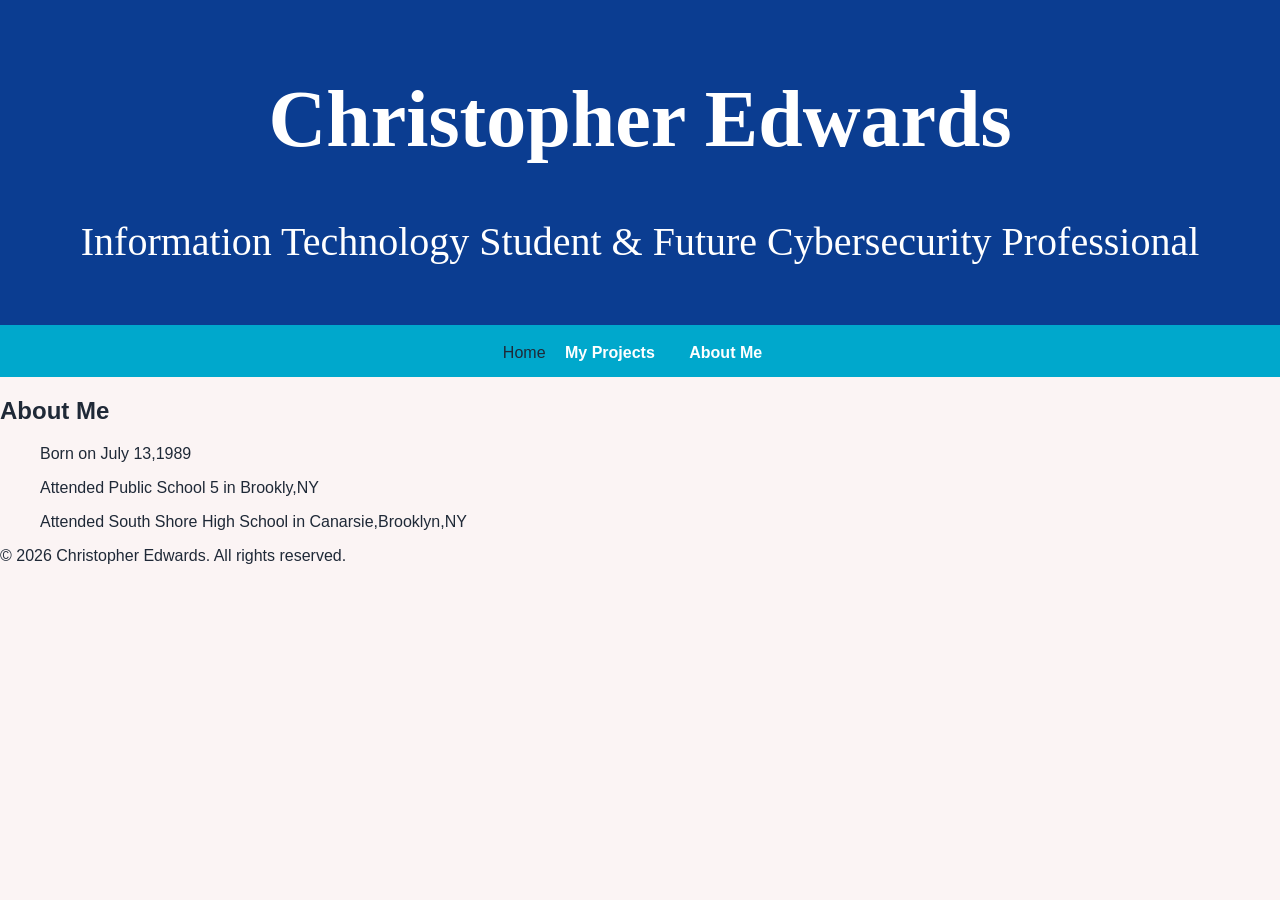
==== about.html @ 3b802c07 "change7" ====
<!DOCTYPE html>
<html lang="en">
    <head>
        <meta charset="utf-8">
        <meta name="viewport" content="width=device-width, initial-scale=1.0">
        <link rel="stylesheet" href="styles.css">
        <title>Christopher Edwards Home</title>
    </head>
    <body>
    <header>
    <h1>Christopher Edwards</h1>
    <p>Information Technology Student &amp; Future Cybersecurity Professional</p>
</header>
<nav
        <a href="index.html">Home</a>
        <a href="Projects.html">My Projects</a>
        <a href="Portfolio About.html">About Me</a>
        </nav>
        <h2>About Me</h2>
        <ol>Born on July 13,1989</ol>
        <ol>Attended Public School 5 in Brookly,NY</ol>
        <ol>Attended South Shore High School in Canarsie,Brooklyn,NY</ol>
    </body>
    <p>&copy; 2026 Christopher Edwards. All rights reserved.</p>
</footer> 
</html>
---- styles.css ----
body {
    font-family: 'Cursive', Helvetica, sans-serif;
    background-color: #fbf4f4;
    color: #1f2937;
    margin: 0;
    padding: 0;
}

header {
    background-color: #0b3d91;
    color: white;
    text-align: center;
    padding: 20px;
    border-bottom: 4px solid #00a8cc;font-family: 'brush script mt', cursive;Font-size: 2.5em;
}

nav {
    background-color: #00a8cc;
    padding: 15px;
    text-align: center;
}

nav a {
    color: white;
    text-decoration: none;
    margin: 0 15px;
    font-weight: bold;
}

nav a:hover {
    color: #ffd166;
}

.section {
    background-color: white;
    margin: 20px;
    padding: 20px;
    border: 2px solid #0b3d91;
    border-radius: 8px;
}

#welcome {
    color: #0b3d91;
    font-size: 2em;
}

footer {
    background-color: #003fac;
    color: white;
    text-align: center;
    padding: 15px;
    margin-top: 30px;
}
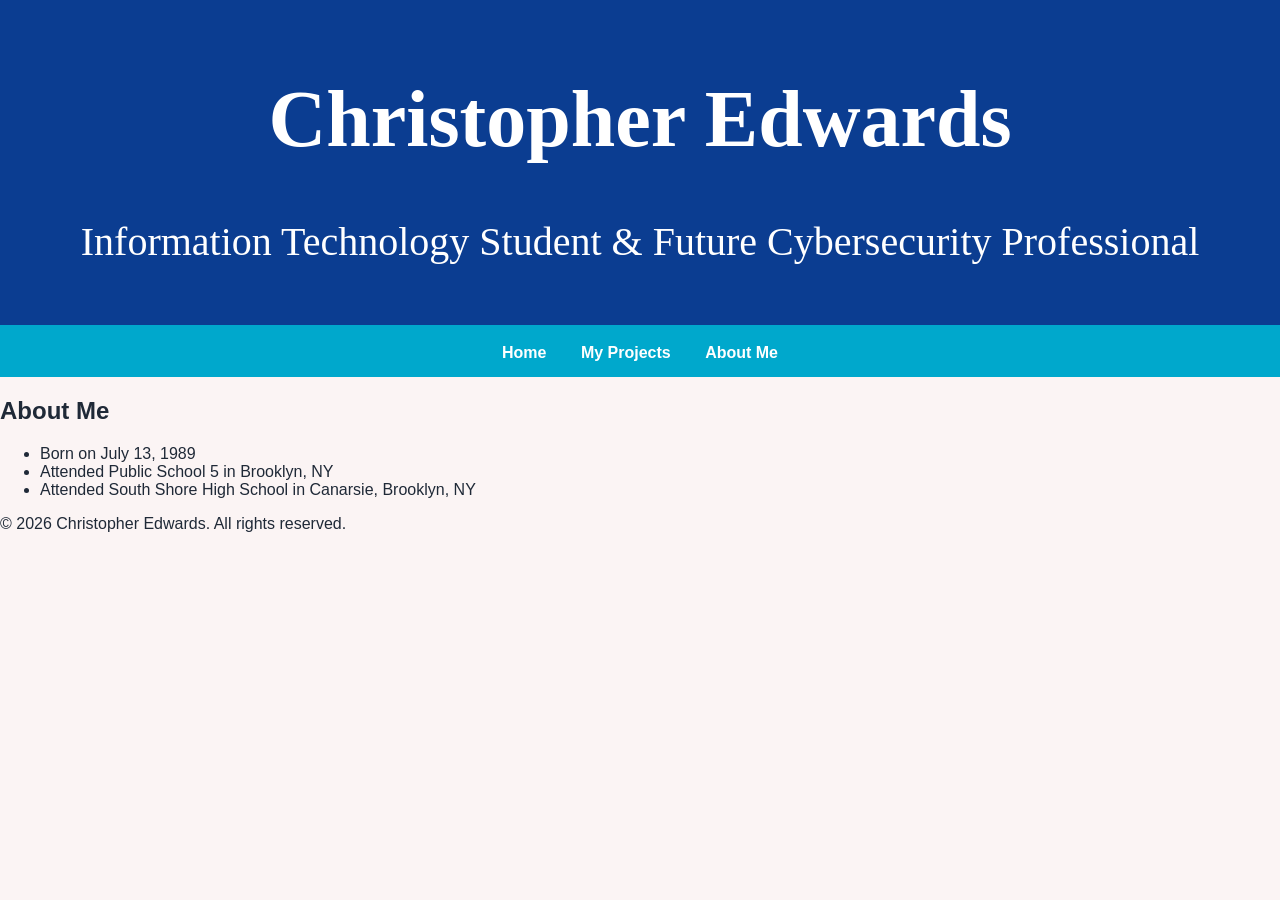
==== commit b077a8b5: "Change 8" ====
--- a/about.html
+++ b/about.html
@@ -11,15 +11,17 @@
     <h1>Christopher Edwards</h1>
     <p>Information Technology Student &amp; Future Cybersecurity Professional</p>
 </header>
-<nav
-        <a href="index.html">Home</a>
-        <a href="Projects.html">My Projects</a>
-        <a href="Portfolio About.html">About Me</a>
-        </nav>
+<nav>
+    <a href="index.html">Home</a>
+    <a href="Projects.html">My Projects</a>
+    <a href="About.html">About Me</a>
+</nav>
         <h2>About Me</h2>
-        <ol>Born on July 13,1989</ol>
-        <ol>Attended Public School 5 in Brookly,NY</ol>
-        <ol>Attended South Shore High School in Canarsie,Brooklyn,NY</ol>
+        <ul>
+            <li>Born on July 13, 1989</li>
+            <li>Attended Public School 5 in Brooklyn, NY</li>
+            <li>Attended South Shore High School in Canarsie, Brooklyn, NY</li>
+        </ul>
     </body>
     <p>&copy; 2026 Christopher Edwards. All rights reserved.</p>
 </footer> 
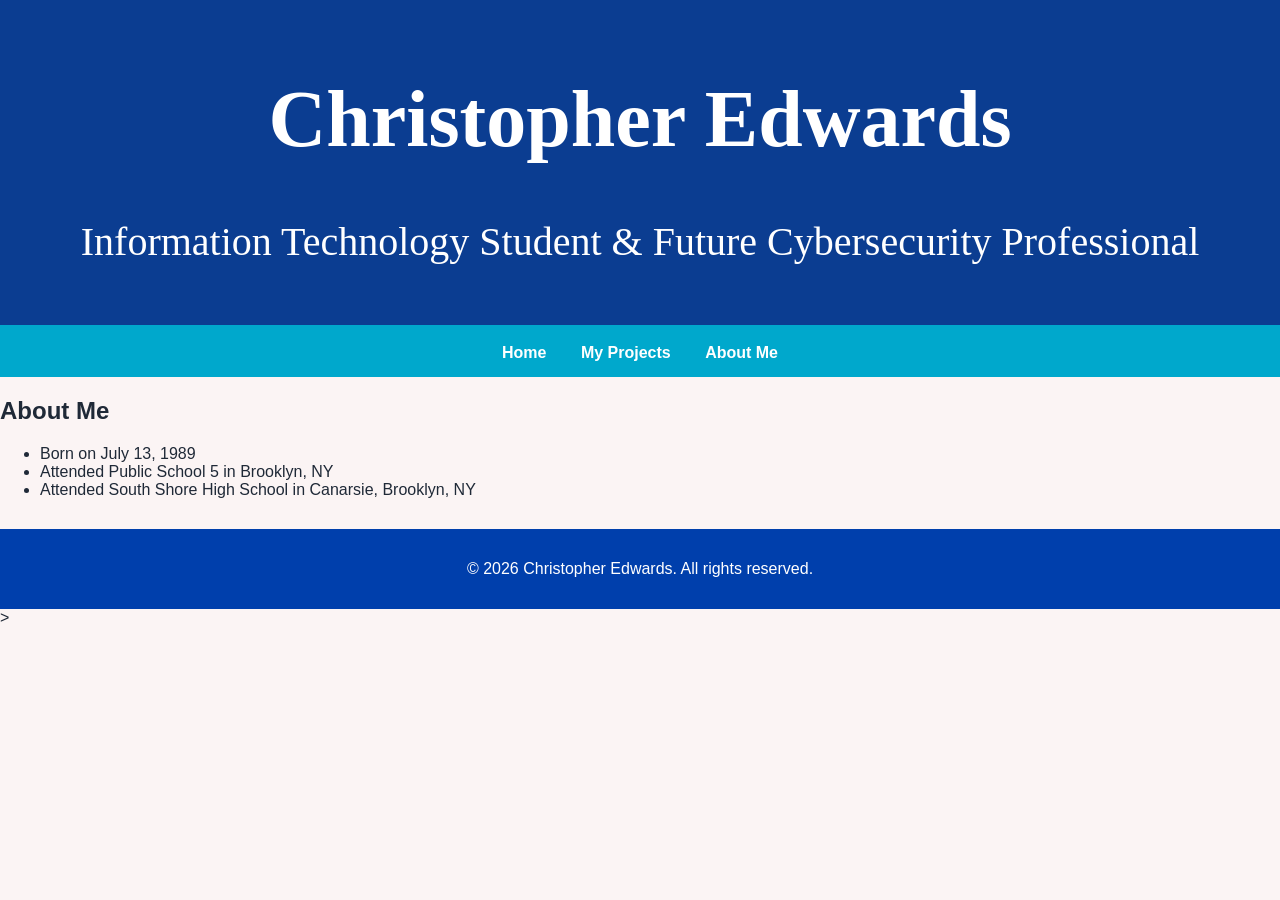
==== commit c864b797: "Change9" ====
--- a/about.html
+++ b/about.html
@@ -13,8 +13,8 @@
 </header>
 <nav>
     <a href="index.html">Home</a>
-    <a href="Projects.html">My Projects</a>
-    <a href="About.html">About Me</a>
+    <a href="projects.html">My Projects</a>
+    <a href="about.html">About Me</a>
 </nav>
         <h2>About Me</h2>
         <ul>
@@ -23,6 +23,7 @@
             <li>Attended South Shore High School in Canarsie, Brooklyn, NY</li>
         </ul>
     </body>
+<footer>
     <p>&copy; 2026 Christopher Edwards. All rights reserved.</p>
 </footer> 
-</html>
+</html>>
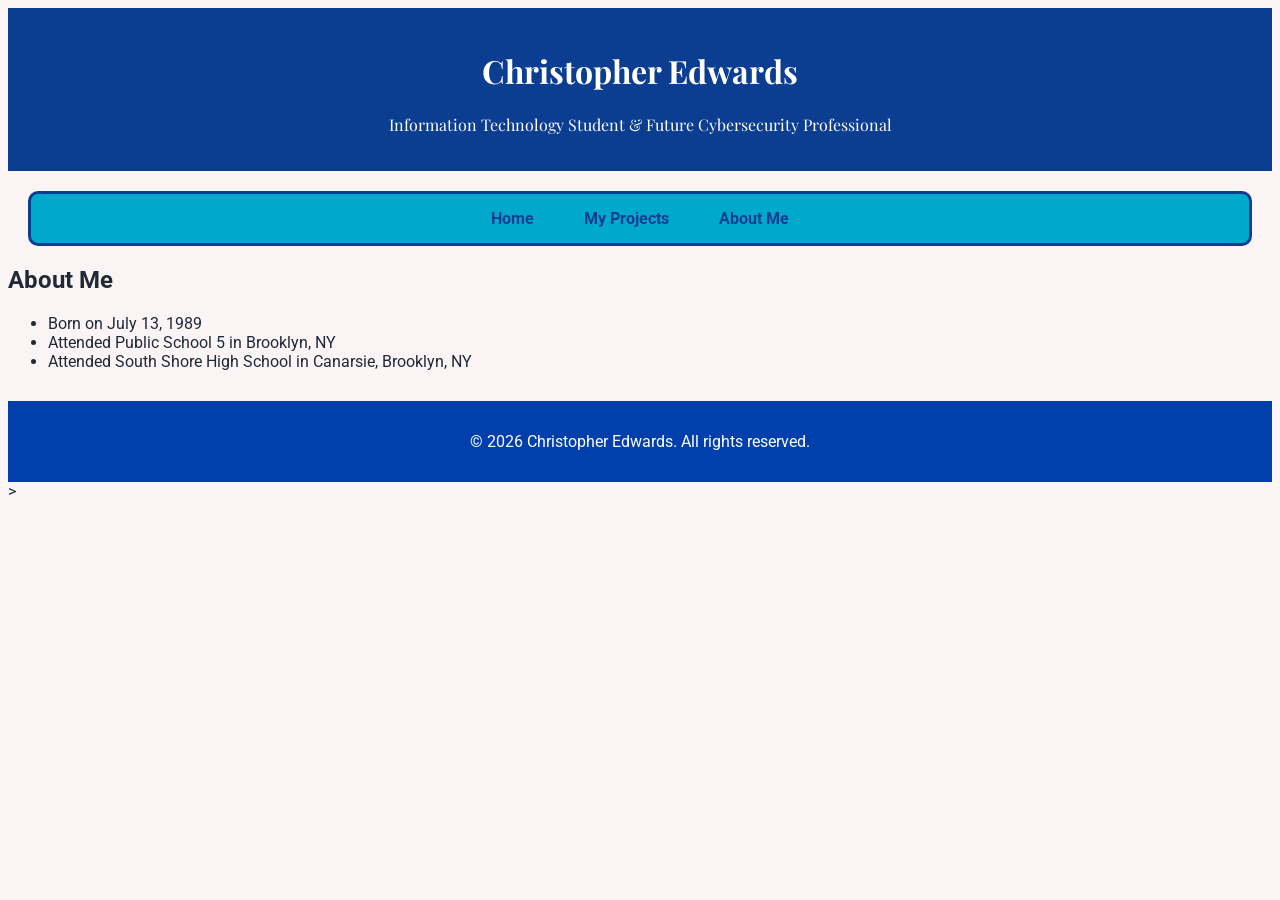
==== commit d704c99f: "Change12" ====
--- a/about.html
+++ b/about.html
@@ -3,7 +3,10 @@
     <head>
         <meta charset="utf-8">
         <meta name="viewport" content="width=device-width, initial-scale=1.0">
-        <link rel="stylesheet" href="styles.css">
+        <link rel="preconnect" href="https://fonts.googleapis.com">
+<link rel="preconnect" href="https://fonts.gstatic.com" crossorigin>
+<link href="https://fonts.googleapis.com/css2?family=Roboto:wght@400;700&family=Playfair+Display:wght@700&display=swap" rel="stylesheet">
+<link rel="stylesheet" href="styles.css">
         <title>Christopher Edwards Home</title>
     </head>
     <body>
--- a/styles.css
+++ b/styles.css
@@ -1,27 +1,33 @@
 body {
-    font-family: 'Cursive', Helvetica, sans-serif;
+    font-family: "Roboto", sans-serif;
     background-color: #fbf4f4;
     color: #1f2937;
-    margin: 0;
-    padding: 0;
 }
 
 header {
+    font-family: "Playfair Display", serif;
     background-color: #0b3d91;
     color: white;
     text-align: center;
     padding: 20px;
-    border-bottom: 4px solid #00a8cc;font-family: 'brush script mt', cursive;Font-size: 2.5em;
 }
 
-nav {
+ nav {
     background-color: #00a8cc;
     padding: 15px;
-    text-align: center;
+    border: 3px solid #0b3d91;
+    border-radius: 10px;
+    margin: 20px;
+
+    display: flex;
+    justify-content: center;
+    gap: 20px;
+    flex-wrap: wrap;
 }
 
 nav a {
-    color: white;
+    
+    color: #0b3d91;
     text-decoration: none;
     margin: 0 15px;
     font-weight: bold;
@@ -41,7 +47,7 @@
 
 #welcome {
     color: #0b3d91;
-    font-size: 2em;
+    font-size: 1.5em;
 }
 
 footer {
@@ -52,3 +58,13 @@
     margin-top: 30px;
 }
 
+@media (min-width: 768px) {
+    .container {
+        grid-template-columns: repeat(2, 1fr);
+    }
+
+    @media (min-width: 1200px) {
+    .container {
+        grid-template-columns: repeat(3, 1fr);
+    }
+
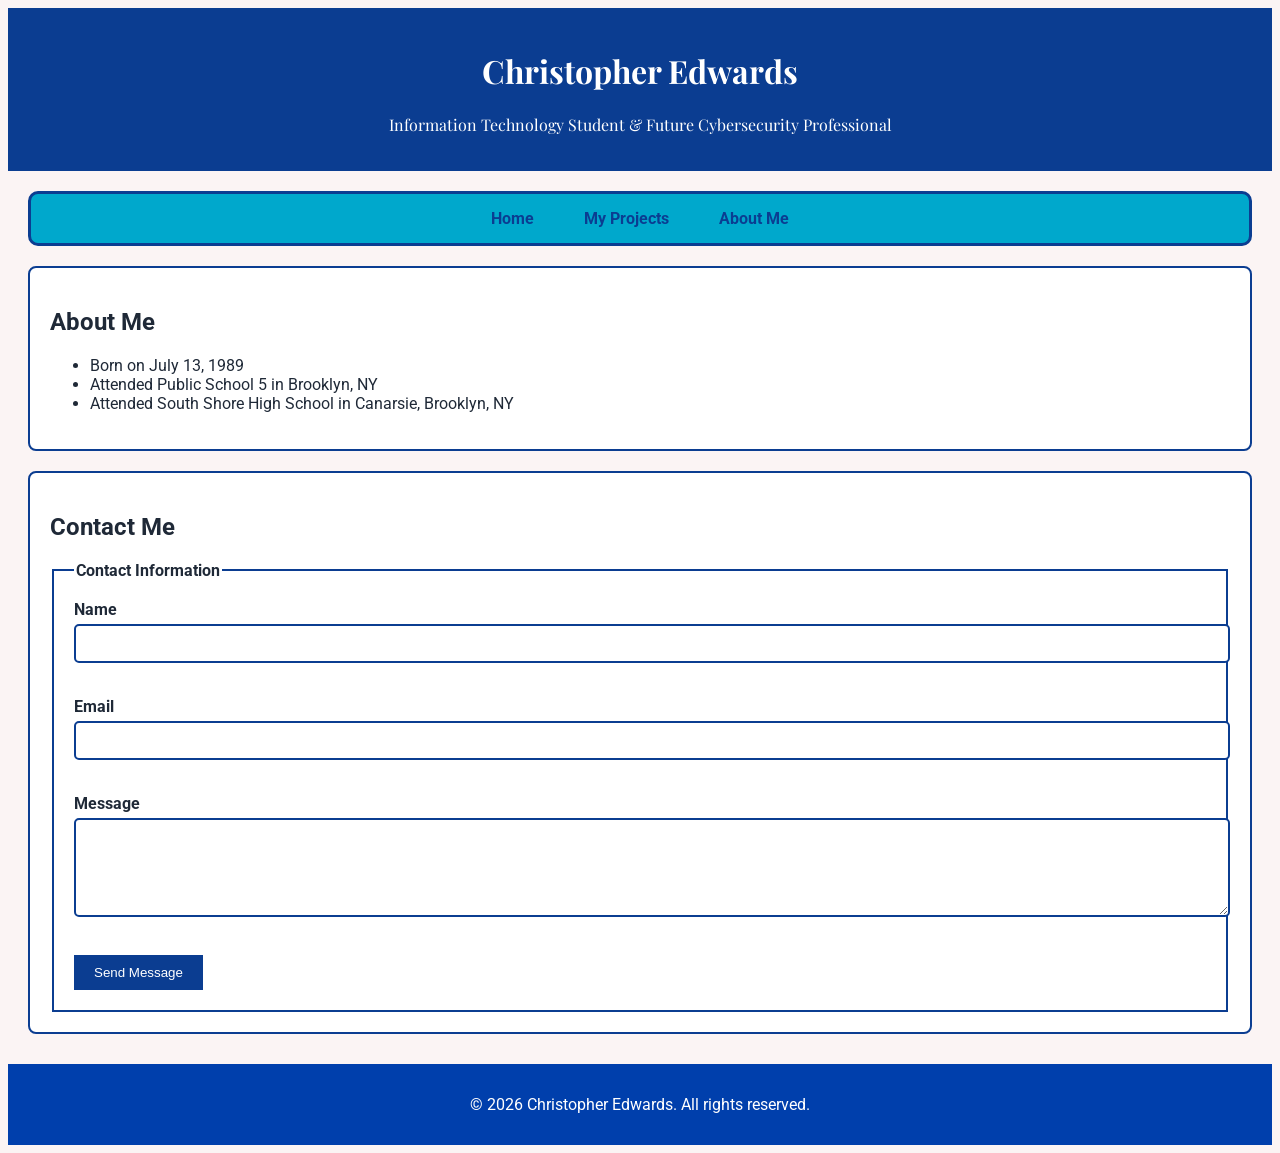
==== commit db7d285a: "Change13" ====
--- a/about.html
+++ b/about.html
@@ -7,7 +7,7 @@
 <link rel="preconnect" href="https://fonts.gstatic.com" crossorigin>
 <link href="https://fonts.googleapis.com/css2?family=Roboto:wght@400;700&family=Playfair+Display:wght@700&display=swap" rel="stylesheet">
 <link rel="stylesheet" href="styles.css">
-        <title>Christopher Edwards Home</title>
+        <title>Christopher Edwards About Me</title>
     </head>
     <body>
     <header>
@@ -19,14 +19,48 @@
     <a href="projects.html">My Projects</a>
     <a href="about.html">About Me</a>
 </nav>
+<main class="container">
+    <section class="section">
         <h2>About Me</h2>
         <ul>
             <li>Born on July 13, 1989</li>
             <li>Attended Public School 5 in Brooklyn, NY</li>
             <li>Attended South Shore High School in Canarsie, Brooklyn, NY</li>
         </ul>
-    </body>
+    </section>
+<section class="section">
+    <h2>Contact Me</h2>
+
+    <form action="#" method="post">
+
+        <fieldset>
+
+            <legend>Contact Information</legend>
+
+            <label for="name">Name</label><br>
+            <input type="text" id="name" name="name" required>
+            <br><br>
+            <label for="email">Email</label><br>
+            <input type="email" id="email" name="email" required>
+            <br><br>
+            <label for="message">Message</label><br>
+            <textarea id="message"
+                      name="message"
+                      rows="5"
+                      required></textarea>
+            <br><br>
+
+            <button type="submit">Send Message</button>
+
+        </fieldset>
+
+    </form>
+    
+
+</section>
+</main>
 <footer>
     <p>&copy; 2026 Christopher Edwards. All rights reserved.</p>
-</footer> 
-</html>>
+</footer>
+</body> 
+</html>
--- a/styles.css
+++ b/styles.css
@@ -68,3 +68,43 @@
         grid-template-columns: repeat(3, 1fr);
     }
 
+form {
+    margin-top: 20px;
+}
+
+label {
+    font-weight: bold;
+}
+
+input,
+textarea {
+    width: 100%;
+    padding: 10px;
+    margin-top: 5px;
+    margin-bottom: 15px;
+    border: 2px solid #0b3d91;
+    border-radius: 5px;
+}
+
+fieldset {
+    border: 2px solid #0b3d91;
+    padding: 20px;
+}
+
+legend {
+    font-weight: bold;
+}
+
+button {
+    background: #0b3d91;
+    color: white;
+    border: none;
+    padding: 10px 20px;
+    cursor: pointer;
+}
+
+button:hover,
+button:focus {
+    background: #00a8cc;
+}
+
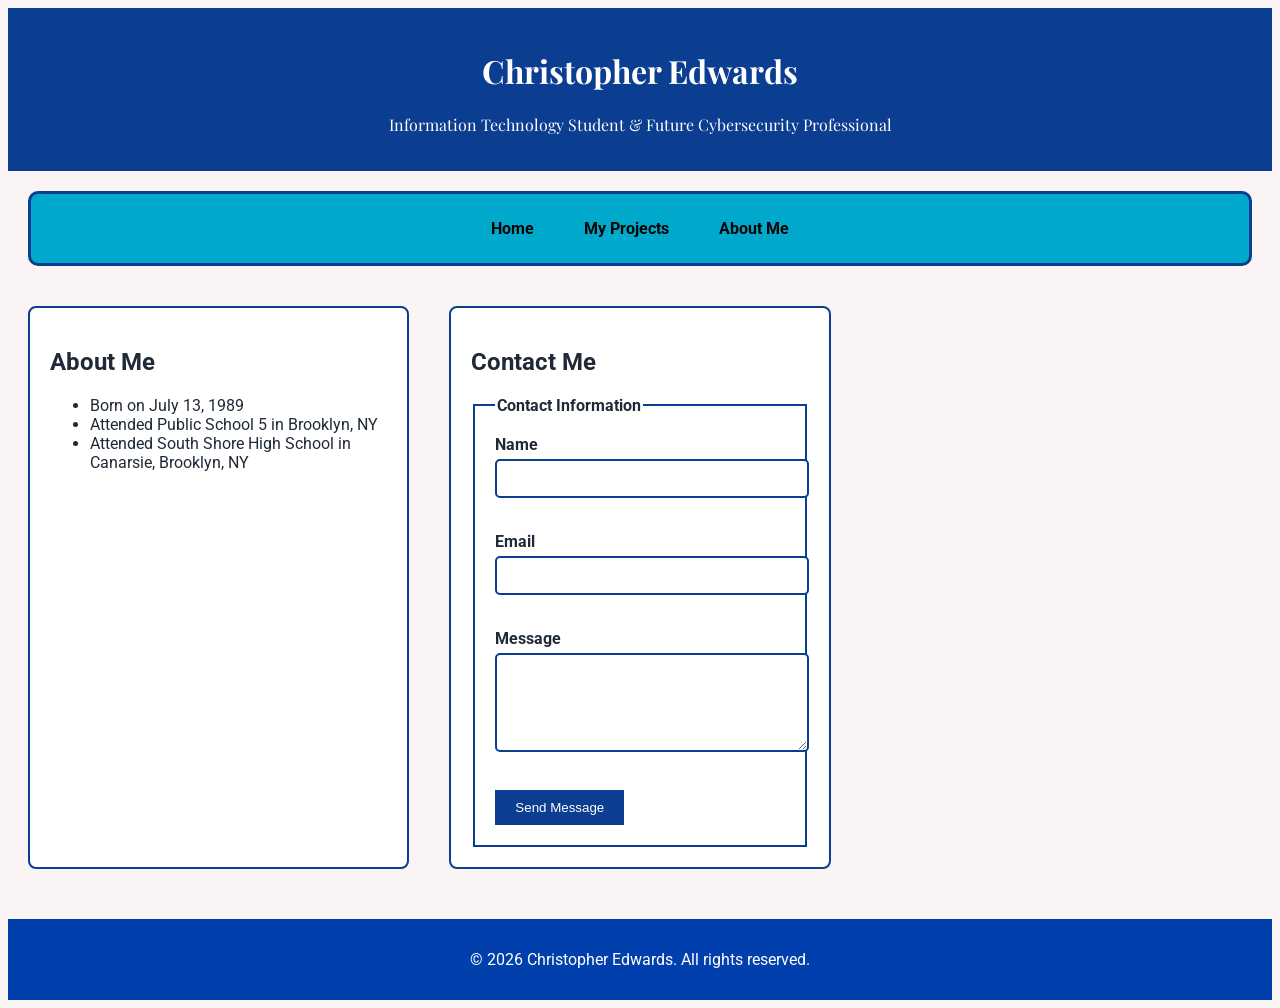
==== commit cc131378: "transition" ====
--- a/about.html
+++ b/about.html
@@ -1,66 +1,68 @@
 <!DOCTYPE html>
 <html lang="en">
-    <head>
-        <meta charset="utf-8">
-        <meta name="viewport" content="width=device-width, initial-scale=1.0">
-        <link rel="preconnect" href="https://fonts.googleapis.com">
-<link rel="preconnect" href="https://fonts.gstatic.com" crossorigin>
-<link href="https://fonts.googleapis.com/css2?family=Roboto:wght@400;700&family=Playfair+Display:wght@700&display=swap" rel="stylesheet">
-<link rel="stylesheet" href="styles.css">
-        <title>Christopher Edwards About Me</title>
-    </head>
-    <body>
+
+<head>
+    <meta charset="utf-8">
+    <meta name="viewport" content="width=device-width, initial-scale=1.0">
+    <link rel="preconnect" href="https://fonts.googleapis.com">
+    <link rel="preconnect" href="https://fonts.gstatic.com" crossorigin>
+    <link
+        href="https://fonts.googleapis.com/css2?family=Roboto:wght@400;700&family=Playfair+Display:wght@700&display=swap"
+        rel="stylesheet">
+    <link rel="stylesheet" href="styles.css">
+    <title>Christopher Edwards About Me</title>
+</head>
+
+<body>
     <header>
-    <h1>Christopher Edwards</h1>
-    <p>Information Technology Student &amp; Future Cybersecurity Professional</p>
-</header>
-<nav>
-    <a href="index.html">Home</a>
-    <a href="projects.html">My Projects</a>
-    <a href="about.html">About Me</a>
-</nav>
-<main class="container">
-    <section class="section">
-        <h2>About Me</h2>
-        <ul>
-            <li>Born on July 13, 1989</li>
-            <li>Attended Public School 5 in Brooklyn, NY</li>
-            <li>Attended South Shore High School in Canarsie, Brooklyn, NY</li>
-        </ul>
-    </section>
-<section class="section">
-    <h2>Contact Me</h2>
+        <h1>Christopher Edwards</h1>
+        <p>Information Technology Student &amp; Future Cybersecurity Professional</p>
+    </header>
+    <nav>
+        <a href="index.html">Home</a>
+        <a href="projects.html">My Projects</a>
+        <a href="about.html">About Me</a>
+    </nav>
+    <main class="container">
+        <section class="section">
+            <h2>About Me</h2>
+            <ul>
+                <li>Born on July 13, 1989</li>
+                <li>Attended Public School 5 in Brooklyn, NY</li>
+                <li>Attended South Shore High School in Canarsie, Brooklyn, NY</li>
+            </ul>
+        </section>
+        <section class="section">
+            <h2>Contact Me</h2>
 
-    <form action="#" method="post">
+            <form action="#" method="post">
 
-        <fieldset>
+                <fieldset>
 
-            <legend>Contact Information</legend>
+                    <legend>Contact Information</legend>
 
-            <label for="name">Name</label><br>
-            <input type="text" id="name" name="name" required>
-            <br><br>
-            <label for="email">Email</label><br>
-            <input type="email" id="email" name="email" required>
-            <br><br>
-            <label for="message">Message</label><br>
-            <textarea id="message"
-                      name="message"
-                      rows="5"
-                      required></textarea>
-            <br><br>
+                    <label for="name">Name</label><br>
+                    <input type="text" id="name" name="name" required>
+                    <br><br>
+                    <label for="email">Email</label><br>
+                    <input type="email" id="email" name="email" required>
+                    <br><br>
+                    <label for="message">Message</label><br>
+                    <textarea id="message" name="message" rows="5" required></textarea>
+                    <br><br>
 
-            <button type="submit">Send Message</button>
+                    <button type="submit">Send Message</button>
 
-        </fieldset>
+                </fieldset>
 
-    </form>
-    
+            </form>
 
-</section>
-</main>
-<footer>
-    <p>&copy; 2026 Christopher Edwards. All rights reserved.</p>
-</footer>
-</body> 
-</html>
+
+        </section>
+    </main>
+    <footer>
+        <p>&copy; 2026 Christopher Edwards. All rights reserved.</p>
+    </footer>
+</body>
+
+</html>
--- a/styles.css
+++ b/styles.css
@@ -26,15 +26,18 @@
 }
 
 nav a {
-    
-    color: #0b3d91;
+    color: black;
     text-decoration: none;
-    margin: 0 15px;
     font-weight: bold;
+    padding: 10px 15px;
+    border-radius: 5px;
 }
 
-nav a:hover {
+
+nav a:hover,
+nav a:focus {
     color: #ffd166;
+    text-decoration: underline;
 }
 
 .section {
@@ -45,6 +48,9 @@
     border-radius: 8px;
 }
 
+.section:hover {
+    transition:transform 0.3s ease, box-shadow 0.3s ease;
+}
 #welcome {
     color: #0b3d91;
     font-size: 1.5em;
@@ -58,15 +64,20 @@
     margin-top: 30px;
 }
 
+.container {
+    display: grid;
+}
 @media (min-width: 768px) {
     .container {
         grid-template-columns: repeat(2, 1fr);
     }
+}
 
     @media (min-width: 1200px) {
     .container {
         grid-template-columns: repeat(3, 1fr);
     }
+}
 
 form {
     margin-top: 20px;
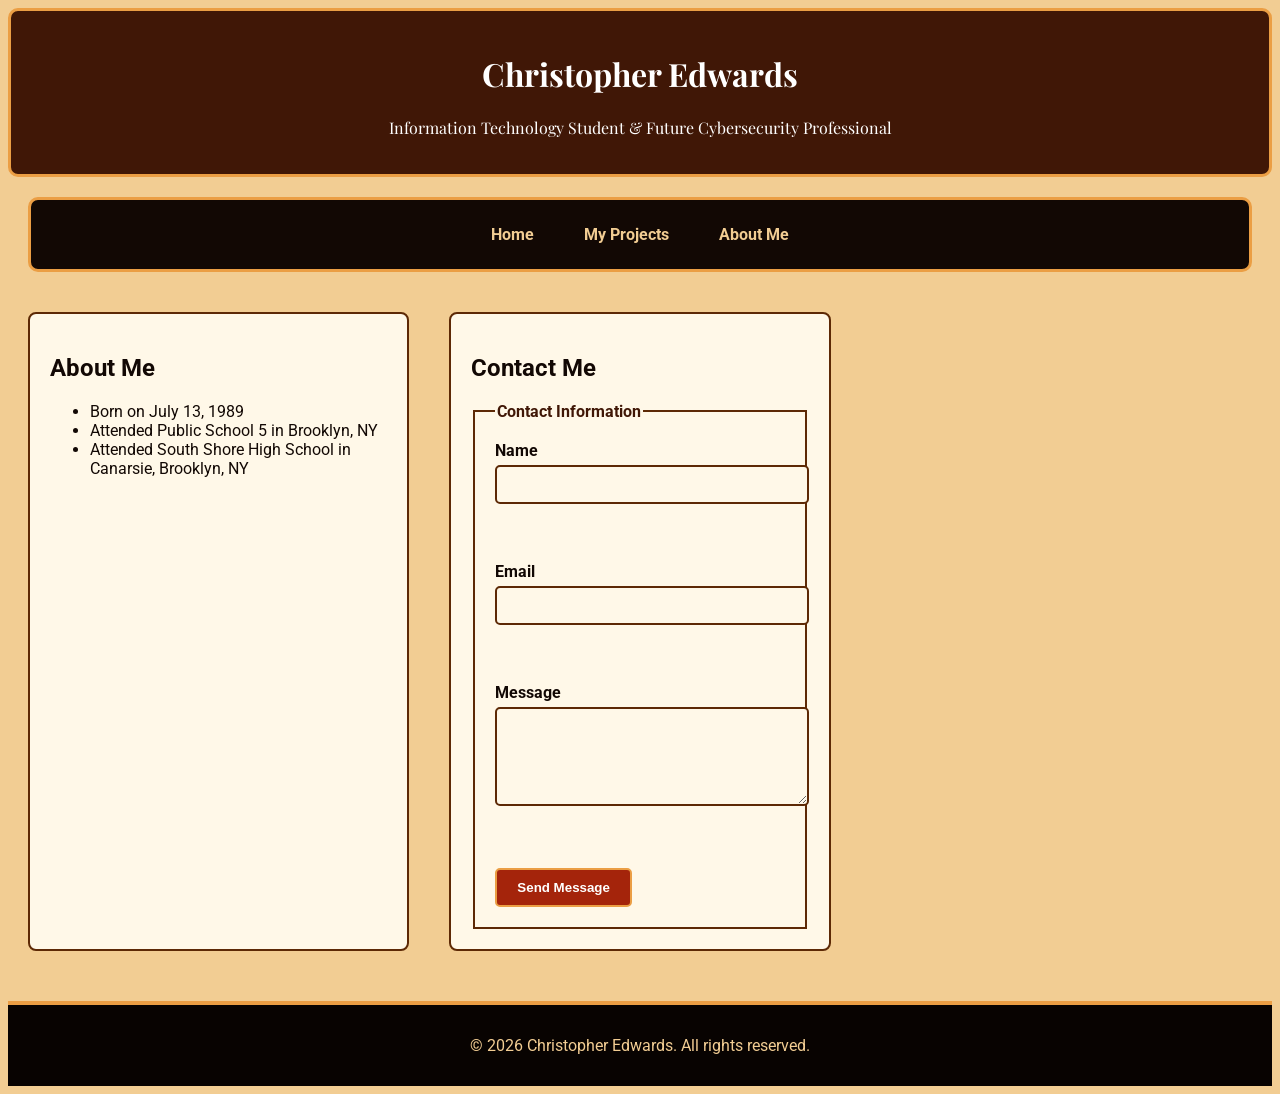
==== commit 0bbed70e: "change23" ====
--- a/about.html
+++ b/about.html
@@ -35,20 +35,59 @@
         <section class="section">
             <h2>Contact Me</h2>
 
-            <form action="#" method="post">
+            <form    id="contactForm"
+                     action="#"
+                    method="post"
+                    novalidate>
 
                 <fieldset>
 
                     <legend>Contact Information</legend>
 
                     <label for="name">Name</label><br>
-                    <input type="text" id="name" name="name" required>
+
+<input
+    type="text"
+    id="name"
+    name="name"
+    required
+    aria-describedby="nameError">
+
+<p
+    id="nameError"
+    class="error-message"
+    aria-live="polite">
+</p>
                     <br><br>
                     <label for="email">Email</label><br>
-                    <input type="email" id="email" name="email" required>
+
+<input
+    type="email"
+    id="email"
+    name="email"
+    required
+    aria-describedby="emailError">
+
+<p
+    id="emailError"
+    class="error-message"
+    aria-live="polite">
+</p>
                     <br><br>
                     <label for="message">Message</label><br>
-                    <textarea id="message" name="message" rows="5" required></textarea>
+
+<textarea
+    id="message"
+    name="message"
+    rows="5"
+    required
+    aria-describedby="messageError"></textarea>
+
+<p
+    id="messageError"
+    class="error-message"
+    aria-live="polite">
+</p>
                     <br><br>
 
                     <button type="submit">Send Message</button>
@@ -63,6 +102,7 @@
     <footer>
         <p>&copy; 2026 Christopher Edwards. All rights reserved.</p>
     </footer>
+    <script src="script.js"></script>
 </body>
 
 </html>
--- a/styles.css
+++ b/styles.css
@@ -1,24 +1,38 @@
+:root {
+    --oxidized-iron: #a4240b;
+    --pitch-black: #120804;
+    --spicy-paprika: #d1612b;
+    --golden-apricot: #eb9e44;
+    --pitch-black-2: #080301;
+    --rich-mahogany: #401706;
+    --rusty-spice: #ba3413;
+    --dark-walnut: #5d2905;
+    --apricot-cream: #f2cd93;
+    --chocolate-brown: #94541a;
+}
+
 body {
     font-family: "Roboto", sans-serif;
-    background-color: #fbf4f4;
-    color: #1f2937;
+    background-color: var(--apricot-cream);
+    color: var(--pitch-black);
 }
 
 header {
     font-family: "Playfair Display", serif;
-    background-color: #0b3d91;
+    background-color: var(--rich-mahogany);
     color: white;
     text-align: center;
     padding: 20px;
+    border: 3px solid var(--golden-apricot);
+    border-radius: 10px;
 }
 
- nav {
-    background-color: #00a8cc;
+nav {
+    background-color: var(--pitch-black);
     padding: 15px;
-    border: 3px solid #0b3d91;
+    border: 3px solid var(--golden-apricot);
     border-radius: 10px;
     margin: 20px;
-
     display: flex;
     justify-content: center;
     gap: 20px;
@@ -26,54 +40,60 @@
 }
 
 nav a {
-    color: black;
+    color: var(--apricot-cream);
     text-decoration: none;
     font-weight: bold;
     padding: 10px 15px;
     border-radius: 5px;
 }
 
-
 nav a:hover,
 nav a:focus {
-    color: #ffd166;
+    background-color: var(--golden-apricot);
+    color: var(--pitch-black);
     text-decoration: underline;
 }
 
 .section {
-    background-color: white;
+    background-color: #fff8e8;
     margin: 20px;
     padding: 20px;
-    border: 2px solid #0b3d91;
+    border: 2px solid var(--dark-walnut);
     border-radius: 8px;
 }
 
 .section:hover {
-    transition:transform 0.3s ease, box-shadow 0.3s ease;
+    transform: scale(1.05);
+    box-shadow: 0 8px 20px var(--pitch-black);
+    background-color: var(--golden-apricot);
+    transition: transform 0.3s ease, box-shadow 0.3s ease;
 }
+
 #welcome {
-    color: #0b3d91;
+    color: var(--pitch-black);
     font-size: 1.5em;
 }
 
 footer {
-    background-color: #003fac;
-    color: white;
+    background-color: var(--pitch-black-2);
+    color: var(--apricot-cream);
     text-align: center;
     padding: 15px;
     margin-top: 30px;
+    border-top: 4px solid var(--golden-apricot);
 }
 
 .container {
     display: grid;
 }
+
 @media (min-width: 768px) {
     .container {
         grid-template-columns: repeat(2, 1fr);
     }
 }
 
-    @media (min-width: 1200px) {
+@media (min-width: 1200px) {
     .container {
         grid-template-columns: repeat(3, 1fr);
     }
@@ -93,29 +113,68 @@
     padding: 10px;
     margin-top: 5px;
     margin-bottom: 15px;
-    border: 2px solid #0b3d91;
+    border: 2px solid var(--dark-walnut);
     border-radius: 5px;
+    background-color: #fff8e8;
+    color: var(--pitch-black);
+}
+
+input:focus,
+textarea:focus {
+    outline: 3px solid var(--oxidized-iron);
+    outline-offset: 2px;
 }
 
 fieldset {
-    border: 2px solid #0b3d91;
+    border: 2px solid var(--dark-walnut);
     padding: 20px;
 }
 
 legend {
     font-weight: bold;
+    color: var(--rich-mahogany);
 }
 
 button {
-    background: #0b3d91;
+    background: var(--oxidized-iron);
     color: white;
-    border: none;
+    border: 2px solid var(--golden-apricot);
     padding: 10px 20px;
     cursor: pointer;
+    border-radius: 5px;
+    font-weight: bold;
 }
 
 button:hover,
 button:focus {
-    background: #00a8cc;
+    background: var(--golden-apricot);
+    color: var(--pitch-black);
 }
 
+button:focus {
+    outline: 3px solid #000000;
+    outline-offset: 3px;
+}
+
+@media (prefers-reduced-motion: reduce) {
+    .section:hover {
+        transform: none;
+        transition: none;
+    }
+}
+
+.error-message {
+    color: #b00020;
+    font-weight: bold;
+    margin-top: -10px;
+    margin-bottom: 15px;
+}
+
+input[aria-invalid="true"],
+textarea[aria-invalid="true"] {
+    border: 3px solid #b00020;
+}
+
+#skillsButton {
+    margin-bottom: 15px;
+}
